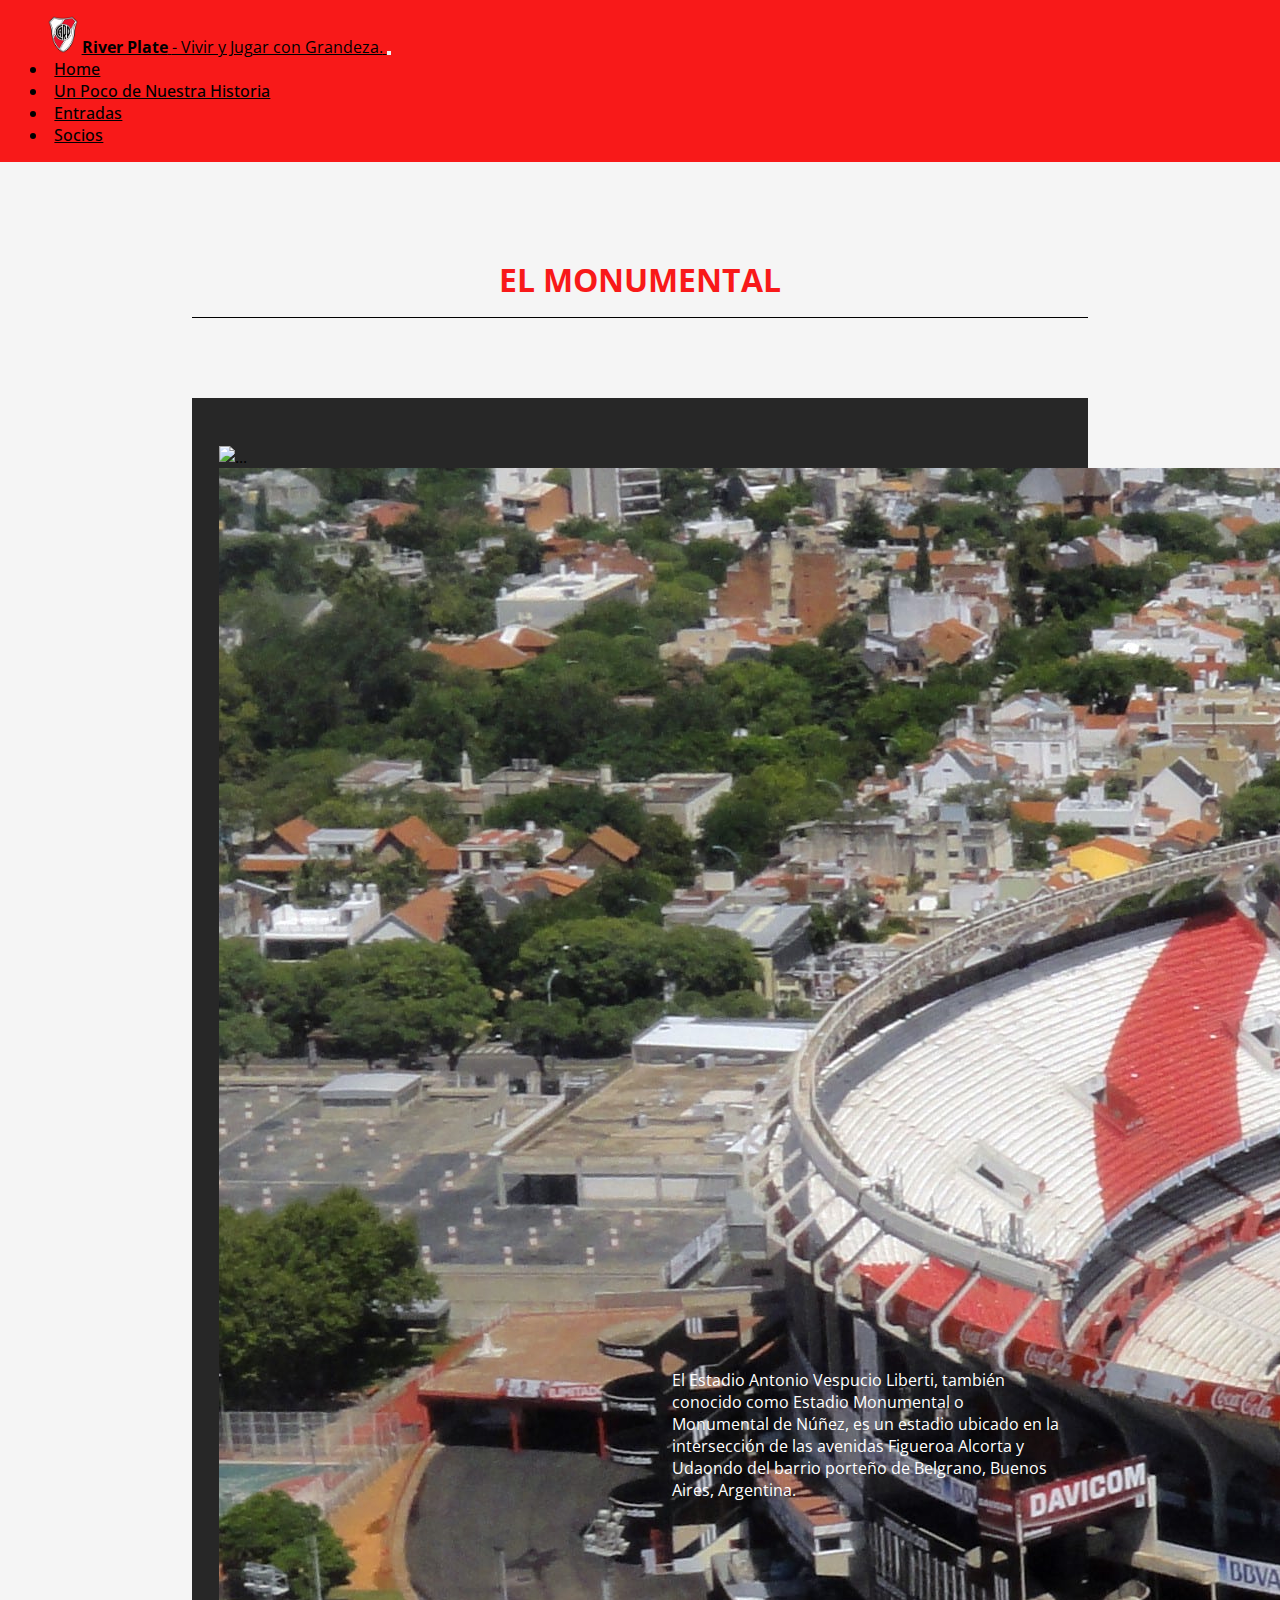
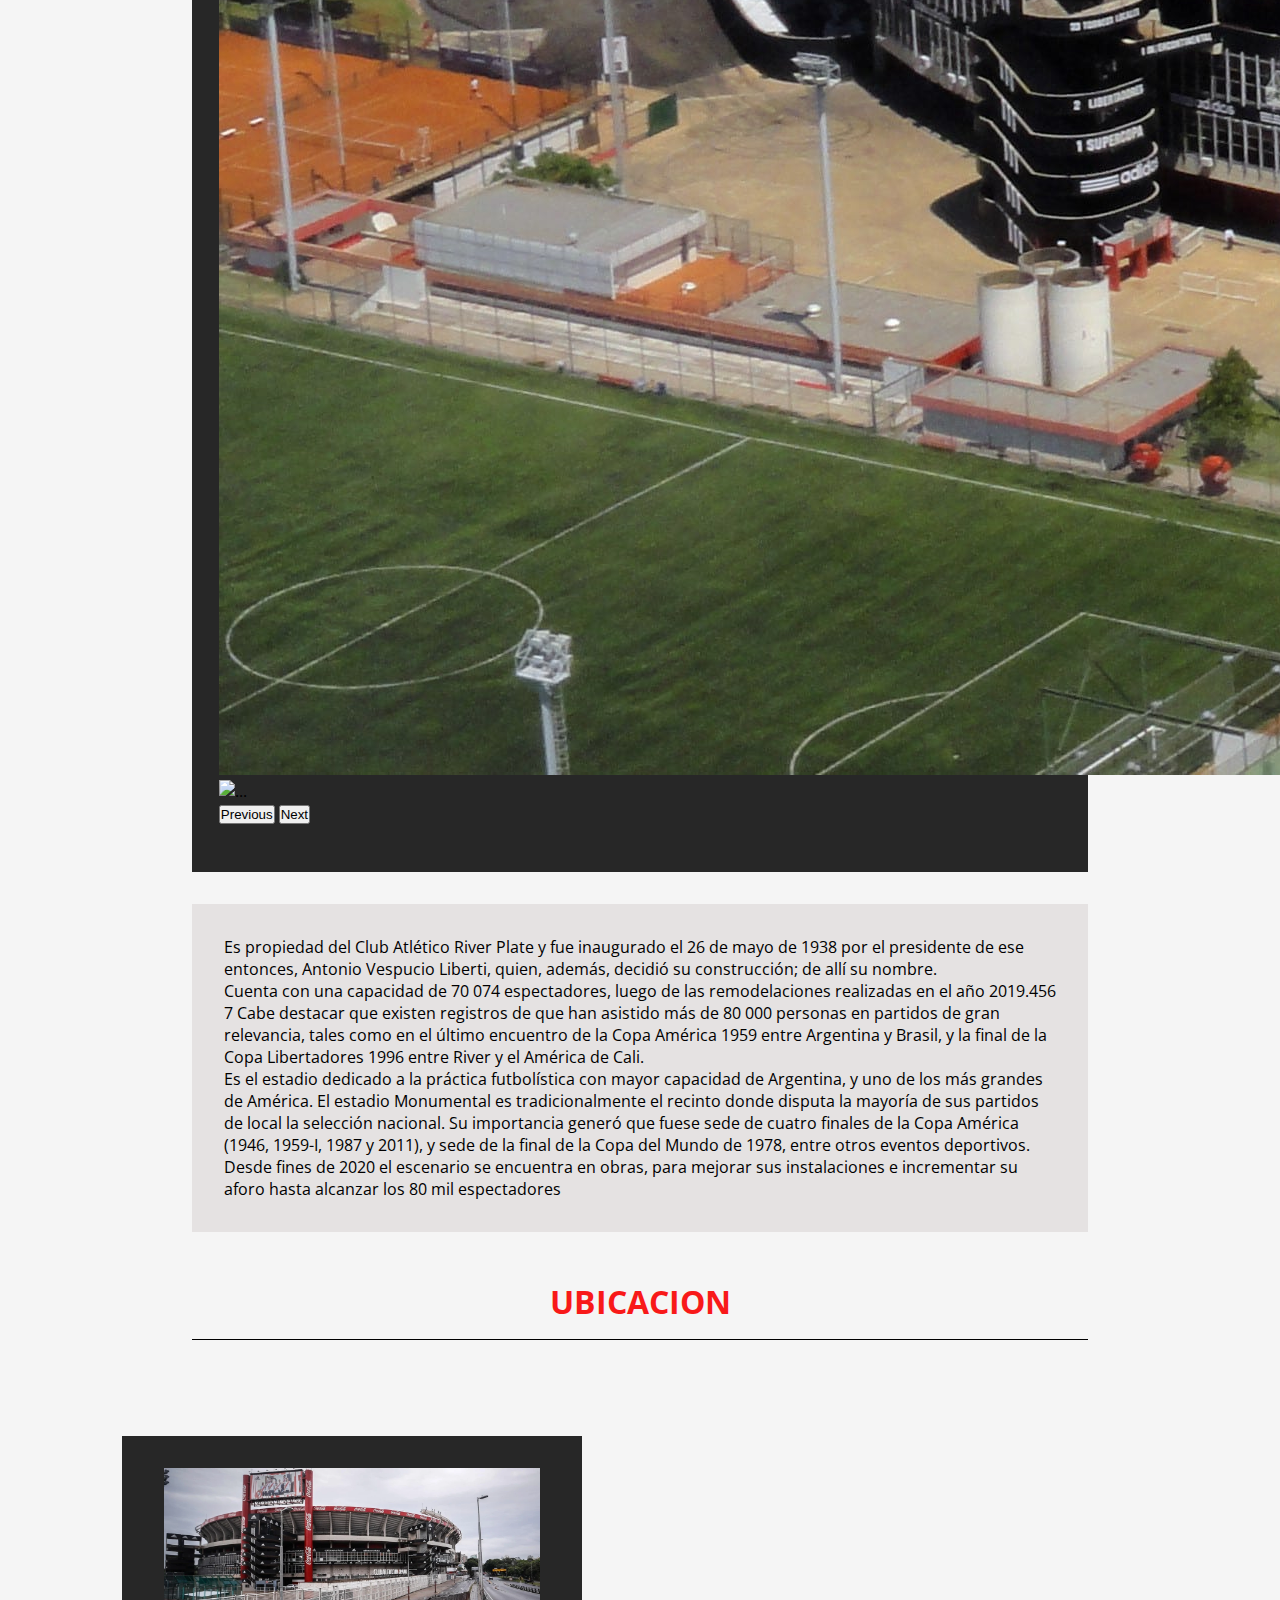
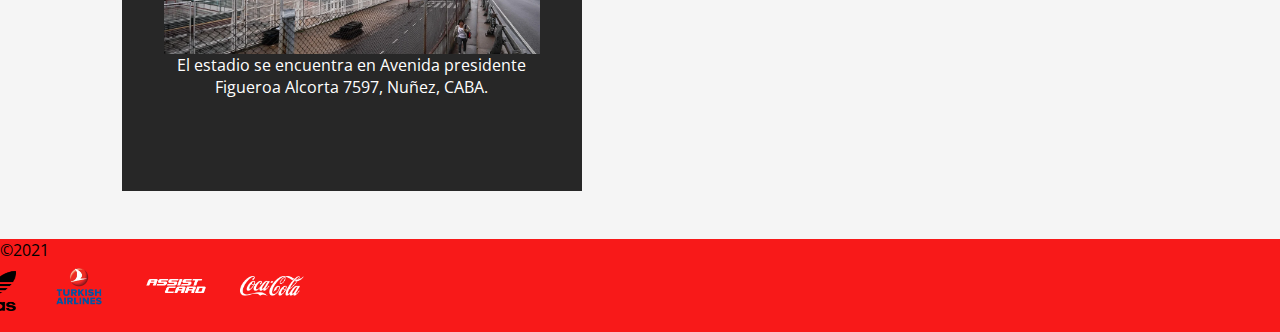
==== el-monumental.html @ 984d67f2 "Protecto" ====
<!DOCTYPE html>
<html lang="en">

<head>
  <meta charset="UTF-8">
  <meta http-equiv="X-UA-Compatible" content="IE=edge">
  <meta name="viewport" content="width=device-width, initial-scale=1.0">
  <meta name="description" content="Estadio Monumental , informacion , fotos y como llegar">
  <meta name="keywords" content="El Monumental, Estadio River Plate, Estadio Antonio Vespucio Liberti, Estadio Monumental como llegar">
  <title>El Monumental | River Plate </title>
  <link rel="stylesheet" href="./CSS/style.css">
  <link rel="preconnect" href="https://fonts.googleapis.com">
  <link rel="preconnect" href="https://fonts.gstatic.com" crossorigin>
  <link href="https://fonts.googleapis.com/css2?family=Open+Sans:wght@400;700&display=swap" rel="stylesheet">
  <!-- Font -->
  <link rel="stylesheet" href="https://cdnjs.cloudflare.com/ajax/libs/animate.css/4.1.1/animate.min.css" />
  <!-- Animacion -->
  <link href="https://cdn.jsdelivr.net/npm/bootstrap@5.1.0/dist/css/bootstrap.min.css" rel="stylesheet"
    integrity="sha384-KyZXEAg3QhqLMpG8r+8fhAXLRk2vvoC2f3B09zVXn8CA5QIVfZOJ3BCsw2P0p/We" crossorigin="anonymous">
  <!-- Bootstrap -->
  <script src="https://cdn.jsdelivr.net/npm/bootstrap@5.1.0/dist/js/bootstrap.bundle.min.js"
    integrity="sha384-U1DAWAznBHeqEIlVSCgzq+c9gqGAJn5c/t99JyeKa9xxaYpSvHU5awsuZVVFIhvj"
    crossorigin="anonymous"></script> <!-- Bootstrap -->
</head>

<body>
  <!-- Navbar -->
  <nav class="navbar navbar-expand-lg navbar-light">
    <div class="container-fluid d-flex justify-content-between">
      <img src="./Multimedia/Escudo river.png" class="navbar-brand navbar-logo" alt="Escudo de River">
      <a class="navbar-brand" href="#"><strong>River Plate</strong> <span class="navbarFrase">- Vivir y Jugar con
          Grandeza.</span> </a>
      <button class="navbar-toggler" type="button" data-bs-toggle="collapse" data-bs-target="#navbarNav"
        aria-controls="navbarNav" aria-expanded="false" aria-label="Toggle navigation">
        <span class="navbar-toggler-icon"></span>
      </button>
      <div class="collapse navbar-collapse" id="navbarNav">
        <ul class="navbar-nav">
          <li class="nav-item">
            <a class="nav-link" aria-current="page" href="./index.html">Home</a>
          </li>
          <li class="nav-item">
            <a class="nav-link" href="./un-poco-de-nuestra-historia.html">Un Poco de Nuestra Historia</a>
          </li>
          <li class="nav-item">
            <a class="nav-link" href="./entradas.html">Entradas</a>
          </li>
          <li class="nav-item ">
            <a class="nav-link" href="./socios.html">Socios</a>
          </li>
        </ul>
      </div>
    </div>
  </nav>


  <main class="monumental">
    <div class="subtituloPagina">
      <h1>El Monumental</h1>
    </div>
    <div class="monumental__texto">
      <div class="monumental__texto--imagen">
        <div id="carouselExampleControls" class="carousel slide" data-bs-ride="carousel">
          <div class="carousel-inner">
            <div class="carousel-item active">
              <img src="./Multimedia/Monumental.jpg" class="d-block w-100" alt="...">
            </div>
            <div class="carousel-item">
              <img src="./Multimedia/Monumental2.jpg" class="d-block w-100" alt="...">
            </div>
            <div class="carousel-item">
              <img src="./Multimedia/monumental3.jpg" class="d-block w-100" alt="...">
            </div>
          </div>
          <button class="carousel-control-prev" type="button" data-bs-target="#carouselExampleControls" data-bs-slide="prev">
            <span class="carousel-control-prev-icon" aria-hidden="true"></span>
            <span class="visually-hidden">Previous</span>
          </button>
          <button class="carousel-control-next" type="button" data-bs-target="#carouselExampleControls" data-bs-slide="next">
            <span class="carousel-control-next-icon" aria-hidden="true"></span>
            <span class="visually-hidden">Next</span>
          </button>
        </div>
      </div>
      <div class="monumental__texto--info">
        <p> El Estadio Antonio Vespucio Liberti, también conocido como Estadio Monumental o Monumental de Núñez, es un
          estadio ubicado en la intersección de las avenidas Figueroa Alcorta y Udaondo del barrio porteño de Belgrano,
          Buenos Aires, Argentina.
        </p>
      </div>
    </div>
    <div class="monumental__texto--info2">
      <p>Es propiedad del Club Atlético River Plate y fue inaugurado el 26 de mayo de 1938 por
        el presidente de ese entonces, Antonio Vespucio Liberti, quien, además, decidió su construcción; de allí su
        nombre.
      </p>
      <p>
        Cuenta con una capacidad de 70 074 espectadores, luego de las remodelaciones realizadas en el año
        2019.4​5​6​7​ Cabe destacar que existen registros de que han asistido más de 80 000 personas en partidos de
        gran relevancia, tales como en el último encuentro de la Copa América 1959 entre Argentina y Brasil, y la
        final de la Copa Libertadores 1996 entre River y el América de Cali. </p>
      <p>
        Es el estadio dedicado a la práctica futbolística con mayor capacidad de Argentina, y uno de los más grandes
        de América. El estadio Monumental es tradicionalmente el recinto donde disputa la mayoría de sus partidos de
        local la selección nacional. Su importancia generó que fuese sede de cuatro finales de la Copa América (1946,
        1959-I, 1987 y 2011), y sede de la final de la Copa del Mundo de 1978, entre otros eventos deportivos.

        Desde fines de 2020 el escenario se encuentra en obras, para mejorar sus instalaciones e incrementar su aforo
        hasta alcanzar los 80 mil espectadores
      </p>
    </div>
    <div class="ubicacion">
      <div class="subtituloPagina">
        <h2>Ubicacion</h2>
      </div>
      <div class="ubicacion__info">
        <div class="ubicacion__info--img">
          <img  class="imgMonumental" src="./Multimedia/Monumental 4.webp" alt="Estadio Monumental visto desde fuera">
          <p>
            El estadio se encuentra en Avenida presidente Figueroa Alcorta 7597, Nuñez, CABA.
          </p>
        </div>
        <div class="ubicacion__info--map">
          <iframe class="ubicacionIframe"
            src="https://www.google.com/maps/embed?pb=!1m18!1m12!1m3!1d3286.325773174226!2d-58.451963584771875!3d-34.54530618047464!2m3!1f0!2f0!3f0!3m2!1i1024!2i768!4f13.1!3m3!1m2!1s0x95bcb43ae6018ddf%3A0x3d7f60a75bfa308a!2sEstadio%20Monumental%20Antonio%20Vespucio%20Liberti!5e0!3m2!1ses!2sar!4v1627841740024!5m2!1ses!2sar"
            style="border:0;" allowfullscreen="" loading="lazy"></iframe>
        </div>
      </div>
    </div>
  </main>

  
  <footer>
    <div>
      &copy;2021
    </div>

    <div class="footer__logo">
      <div class="footer__logo--img">
        <a href="https://www.adidas.com.ar/?cm_mmc=AdiPR_Linkbuilding-_-generic-_--_-dv%3AeCom-_-cn%3ALinkbuilding-_-pc%3Ageneric&cm_mmc1=AR&cm_mmc2=adidas-LATAM-eCom-PR-Linkbuilding-generic-Online-AR-Linkbuilding-Other-2002" target="_blank">
          <img src="./Multimedia/logoAdidas.png" height="50px" alt="Logo Adidas">
        </a>
      </div>
      <div class="footer__logo--img">
        <a href="https://www.turkishairlines.com/" target="_blank">
          <img src="./Multimedia/logoTurkish.png" alt="Logo Turkish">
        </a>
      </div>
      <div class="footer__logo--img" >
        <a href="https://www.assistcard.com/ar" target="_blank">
          <img src="./Multimedia/logoAssist.png" alt="Logo Assist Card">
        </a>
      </div>
      <div class="footer__logo--img">
        <a href="https://www.cocacolalatinamerica.com/ar/es/home" target="_blank">
          <img  src="./Multimedia/logoCoca.png" alt="Logo Coca Cola">
        </a>
      </div>
    </div>
  </footer>

</body>

</html>

<!-- 
<script src="https://cdn.jsdelivr.net/npm/@popperjs/core@2.9.3/dist/umd/popper.min.js"
    integrity="sha384-eMNCOe7tC1doHpGoWe/6oMVemdAVTMs2xqW4mwXrXsW0L84Iytr2wi5v2QjrP/xp" crossorigin="anonymous">
  </script>
  <script src="https://cdn.jsdelivr.net/npm/bootstrap@5.1.0/dist/js/bootstrap.min.js"
    integrity="sha384-cn7l7gDp0eyniUwwAZgrzD06kc/tftFf19TOAs2zVinnD/C7E91j9yyk5//jjpt/" crossorigin="anonymous">
  </script> -->
---- CSS/style.css ----
* {
    margin: 0;
    padding: 0;
    -webkit-box-sizing: border-box;
            box-sizing: border-box;
    
  }
  
  html, h1, h2, p {
    font-size: 100%;
    font-family: 'Open Sans', sans-serif;
  }
  
  header {
    -ms-flex-pack: distribute;
        justify-content: space-around;
    position: -webkit-sticky;
    position: sticky;
    top: 0;
    z-index: 100;
  }
  
  body {
    background-color: whitesmoke;
  }
  
  .color {
    background-image: -webkit-gradient(linear, left bottom, left top, from(white), color-stop(rgba(178, 34, 34, 0.534)), color-stop(white), to(rgba(178, 34, 34, 0.534)));
    background-image: linear-gradient(to top, white, rgba(178, 34, 34, 0.534), white, rgba(178, 34, 34, 0.534));
  }
  
  .subtitulo {
    color: black;
    font-size: 2rem;
    font-weight: 700px;
    font-family: 'Open Sans', sans-serif;
    margin-bottom: 1rem;
  }
  
  .subtituloPagina {
    width: 100%;
    display: -webkit-box;
    display: -ms-flexbox;
    display: flex;
    -webkit-box-pack: center;
        -ms-flex-pack: center;
            justify-content: center;
    padding-bottom: 3rem;
  }
  
  .encabezadoPagina {
    color: black;
    font-style: italic;
    font-size: 35px;
    font-family: 'Open Sans', sans-serif;
    font-weight: 900;
    line-height: 1,5;
  }
  
  .subtituloPagina h1 {
    color: #f81919;
    font-size: 2rem;
    text-transform: uppercase;
    border-bottom: 1px solid black;
    width: 70%;
    text-align: center;
    padding-bottom: 1rem;
    padding-top: 1rem;
    margin-top: 2rem;
  }
  
  .subtituloPagina h2 {
    color: #f81919;
    font-size: 2rem;
    text-transform: uppercase;
    border-bottom: 1px solid black;
    width: 70%;
    text-align: center;
    padding-bottom: 1rem;
    padding-top: 1rem;
    margin-top: 2rem;
  }
  
  /*# sourceMappingURL=style.css.map */
 
  
/* NAVBAR */

.navbar {
    background-color: rgb(248, 25, 25);
    padding: 1rem 3rem;

}

.navbar .navbar-logo {
    width: 2.5%;
}

.navbar a {
    color: black;
}

.navbar .navbar-collapse {
    justify-content: flex-end;
}

.navbar .navbar-collapse .nav-link {
    margin: 0 .4rem;
    font-weight: 500;
    color: black;
}

.navbar .navbar-collapse .nav-link:hover {
    background-color: white;
    font-weight: 600;
}


@media screen and (max-width: 992px){
    .navbar-logo,.navbarFrase {
        display: none;
    }

 
}


/* HOME */


.containerIndex{
    width: 100%;
    display: flex;
    flex-direction: column;
    align-items: center;
}

.containerNoticias{
    width: 60vw;
    margin-bottom: 3rem;
    background-color: rgba(196, 188, 188, 0.329);
}

.card{
    z-index: 10;
    margin: 1rem 1rem 1rem 1rem;
    width: 22rem;
}

.containerPublicidad{
    width: 80vw;
    margin-bottom: 3rem;
}

.redesSociales{
    display: flex;
    justify-content:flex-end;
    width: 100%;
    background-color: rgba(196, 188, 188, 0.329);
 }

.redesSociales img {
    width: 3rem;
    margin: 0rem 1rem 0rem 1rem;
    padding: 1rem 0 1rem;   
}

@media screen and (max-width: 992px){

    .containerIndex{
        width: 90%;
    }

    .containerNoticias{
        width: 90%;
    }
 
    .card{
        width: 16rem;
    }
}


/* UN POCO DE NUESTRA HISTORIA  */


.historia{
    width: 100%;
    display: flex;
    flex-direction: column;
    justify-content: center;
    align-items: center;
}

.historia__texto{
    border: 5px solid black;
    width: 70%;
    background-image: linear-gradient(to bottom , white ,rgba(178, 34, 34, 0.534), white);
    padding: 2rem;
    max-height: 60rem;
    overflow: hidden;
    overflow: scroll;
    margin-bottom: 3rem;  
}

.historia__texto--padding{
    padding-bottom: 2rem;
}

.containerGaleria{
    width: 50%;
    margin-bottom: 3rem;
}

.carouselHistoria img{
    max-height: 32rem ;
    overflow: hidden ;
}


@media screen and (max-width: 992px) {

  
    .historia__texto{
        width: 80%;
    }

    .containerGaleria{
        width: 90%;
    }

   .carouselHistoria img{
    max-height: 10rem ;
}

    .containerHistoria,.containerHistoria1,.textHistoria{
        display: flex;
        flex-direction: column;
    }
    .containerImgHistoria img, .containerImgHistoria p{
       max-width: 5rem;
       max-height: 5rem;
    }
}


/* EL MONUMENTAL  */


.monumental {
    margin: 3em 0 0 0;
    display: flex;
    flex-direction: column;
    align-items: center;
    justify-content: center;
}

.monumental__texto {
    width: 70vw;
    justify-self: center;
    display: flex;
    justify-content: space-around;
    align-items: center;
    margin: 2rem 0;
    padding: 3rem 1rem;
    background-color: rgba(0, 0, 0, 0.842);
}

.monumental__texto--imagen{
    width: 50%;
}

.monumental__texto--info{
    width: 45%;
    color: white;
}

.monumental__texto--info2{
    width: 70vw;
    padding: 2rem;
    background-color: rgba(196, 188, 188, 0.329);
}

.ubicacion {
    width: 100vw;
    display: flex;
    flex-direction: column;
    align-items: center;
}

.ubicacion__info{
    width: 90%;
    display: flex;
    justify-content: space-around;
    margin: 3rem 0;
}

.imgMonumental{
    width: 95%;
    height: auto;
}

.ubicacion__info--img{
    width: 40%;
    background-color: rgba(0, 0, 0, 0.842);
    color: white;
    display: flex;
    flex-direction: column;
    align-items: center;
    text-align: center;
    padding: 2rem 2rem 1rem 2rem;
}

.monumental .ubicacionInfo p {
    margin-top: 1rem;
}

.ubicacion__info--map{
    width: 40%;
}

.ubicacionIframe {
    width: 100%;
    height: 100%;
    min-height: 350px;
}

@media screen and (max-width: 992px) {

    .monumental__texto--info, .monumental__texto , .ubicacion__info{
        flex-direction: column;
    }

    .monumental__texto{
        width: 90%;
    }
    
   .monumental__texto--imagen{
       width: 20rem;
   }
   
   .monumental__texto--imagen img{
       max-height: 10rem;
   }
   

    .ubicacion__info--img {
        width: 95%;
    }

    .ubicacion__info--img img{
        width: 20rem;
        margin-bottom: 1rem;
    }

    .monumental__texto--info{
        width: 90%;
        margin-top: 1rem;
    }
    .monumental__texto--info2{
        width: 90%;
        margin-top: 2rem;
    }

    .ubicacion{
        flex-direction: column;
        align-items: center;
    }

    .ubicacion__info--map,
    .ubicacion__info{
        width: 95%;
    }

    .ubicacionIframe{
        margin-top: 2rem;
    }

   
}


/* ENTRADAS */

 .entradas{
    width: 100%;
    display: flex;
    flex-direction: column;
    justify-content: space-around;
    align-items: center;
 }

.entradas__info h2{
    color: white;
    font-size: 3rem;
    border-bottom: 1px solid white;
    margin-bottom: 2rem;
}

.entradas__info p{
    color: white;
}

.entradas__info{
    width: 65%;
    display: flex;
    flex-direction: column;
    align-items: center;
    background-color:rgba(0, 0, 0, 0.842);
    color: white;
    padding: 1rem
}

.lista{
    border: 1px solid rgba(248, 6, 6, 0.515);
    list-style-type: circle;
}

.entradas__valor{
    width: 80%;
    display: flex;
    flex-direction: column;
    justify-content: space-around;
    align-items: center;
}

.entradas__info--tabla , .entradas__valor--tabla{
    margin-bottom: 3rem;
}

@media screen and (max-width: 992px){
    .entradas__info{
        width: 90%;
    }

    .entradas__valor{
        max-width: 80%;
        display: flex;
        justify-content: center;
    }

    .tabla{
        width: 80%;
      
    }
}

/* SOCIOS */

.socios{
    width: 100%;
    display: flex;
    flex-direction: column;
    align-items: center;
    justify-content: center;
}

.socios__info{
    width: 70%;

}

.socios__info--text{
    background-color: rgba(0, 0, 0, 0.842);
    color: white;
    padding: 1rem;
}

.socios__preguntasFrecuentes{
    margin: 4rem 0 4rem;
    display: flex;
    flex-direction: column;
    align-items: center;
} 

.socios__preguntasFrecuentes--accordion{
    width: 60%;
}

.socios__preguntasFrecuentes--accordion button:focus{
    border-color: violet !important;
}

.socios__img img{
    margin-top: 3rem;
    width: 100%;
    object-fit:fill ;
}

.socios__form{
    width: 70%;
    display: flex;
    flex-direction: column;
    align-items: center ;
    margin-bottom: 3rem;
}

#formSocios{
    background-color: rgba(196, 188, 188, 0.329);
    width: 65%;
    padding: 1rem;
}

@media screen and (max-width: 992px){
    .socios__form{
        width: 100%;
    }

    .soccios__preguntasFrecuentes--accordion{
        width: 90%;
    }
    
}


/* Footer*/


footer{
     background-color: rgb(248, 25, 25);  
    width: 100%
}

.footer__logo{
    display: flex;
    justify-content: end;
    width: 25%;
    align-items: center;
}

.footer__logo--img img{
    width: 4rem;
    margin: 0rem 1rem 1rem 1rem;
}

@media screen and (max-width: 992px){
    footer{
        width: 100%;
    }

    .footer__logo--img a img{
        width: 3rem;
    }
}
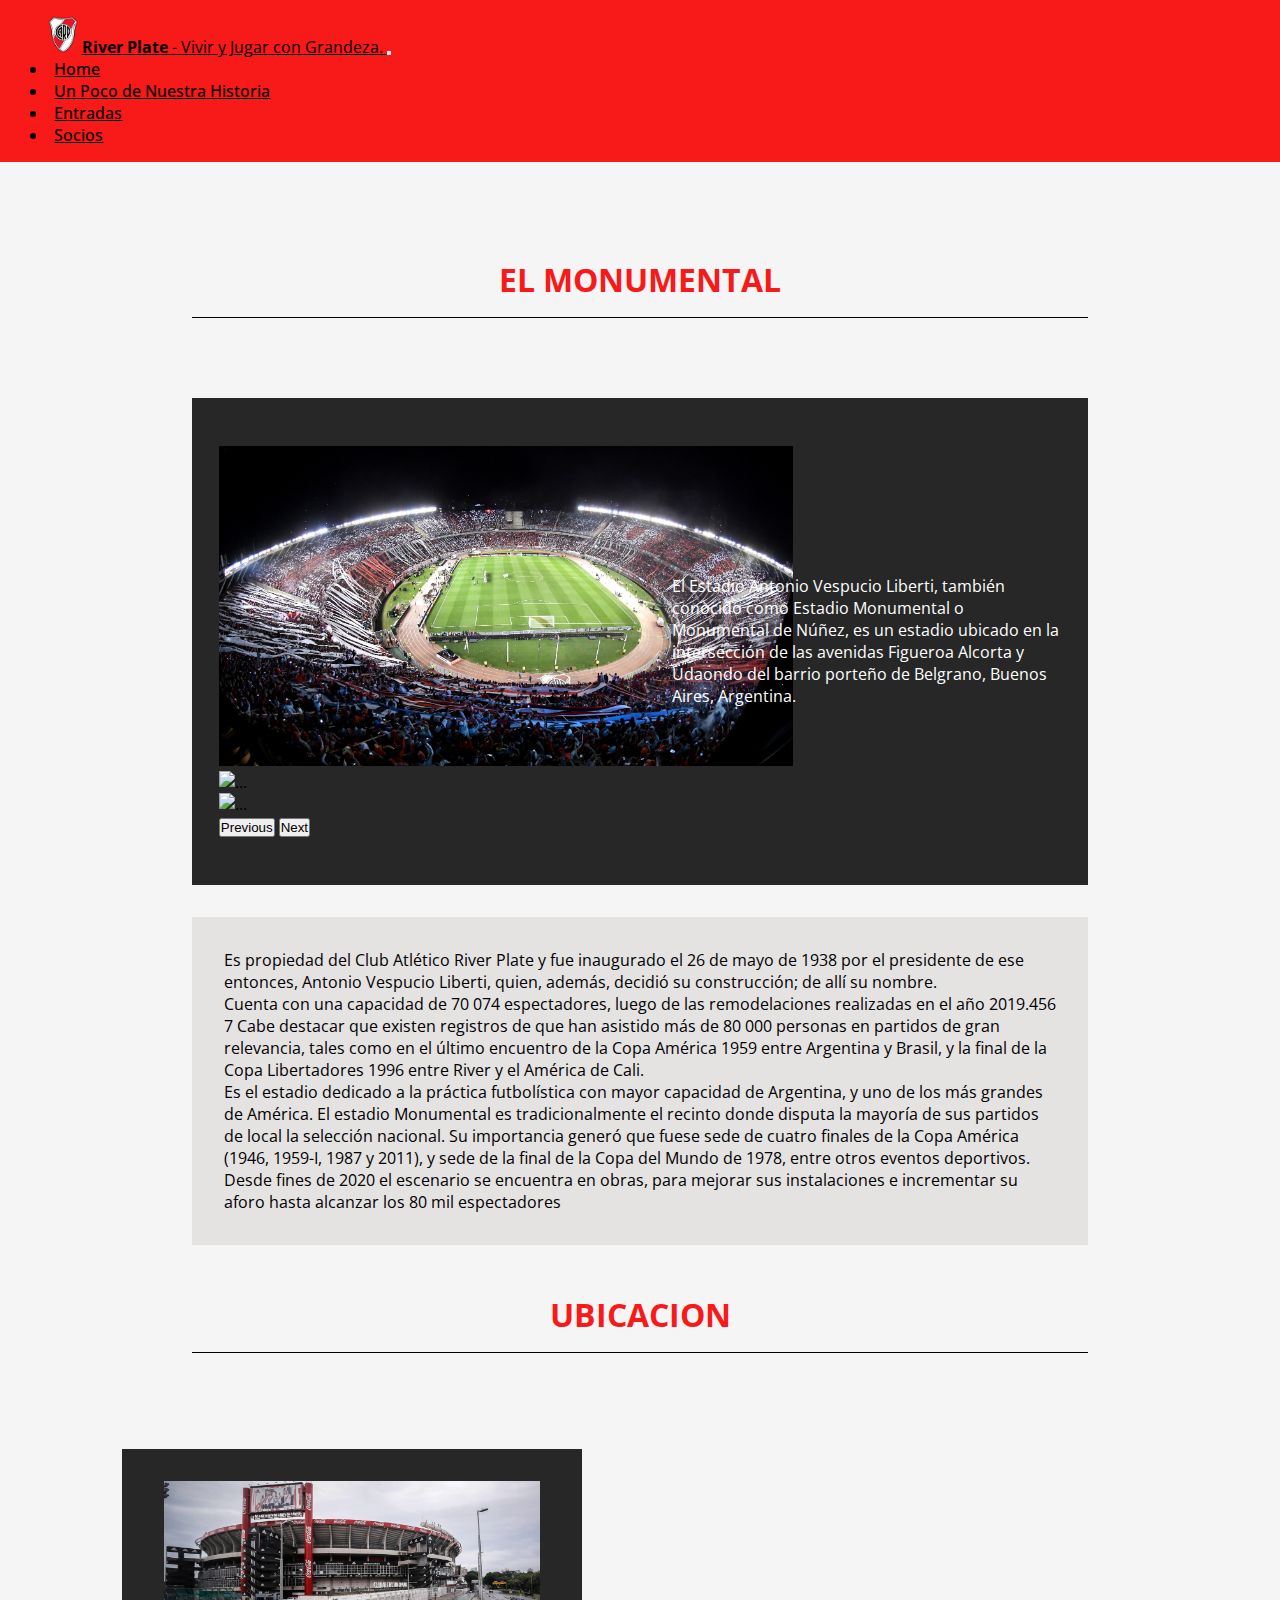
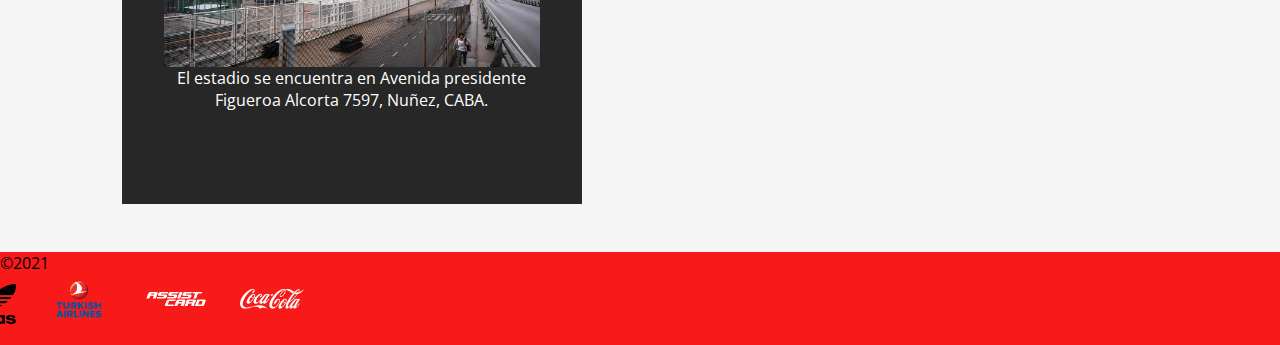
==== commit 1030c3f2: "Cambie las fotos" ====
--- a/el-monumental.html
+++ b/el-monumental.html
@@ -63,10 +63,10 @@
         <div id="carouselExampleControls" class="carousel slide" data-bs-ride="carousel">
           <div class="carousel-inner">
             <div class="carousel-item active">
-              <img src="./Multimedia/Monumental.jpg" class="d-block w-100" alt="...">
+              <img src="./Multimedia/monumental.jpg" class="d-block w-100" alt="...">
             </div>
             <div class="carousel-item">
-              <img src="./Multimedia/Monumental2.jpg" class="d-block w-100" alt="...">
+              <img src="./Multimedia/monumental2.jpg" class="d-block w-100" alt="...">
             </div>
             <div class="carousel-item">
               <img src="./Multimedia/monumental3.jpg" class="d-block w-100" alt="...">
--- a/CSS/style.css
+++ b/CSS/style.css
@@ -270,6 +270,10 @@
     width: 50%;
 }
 
+.monumental__texto--imagen img {
+    max-height: 20rem;
+}
+
 .monumental__texto--info{
     width: 45%;
     color: white;
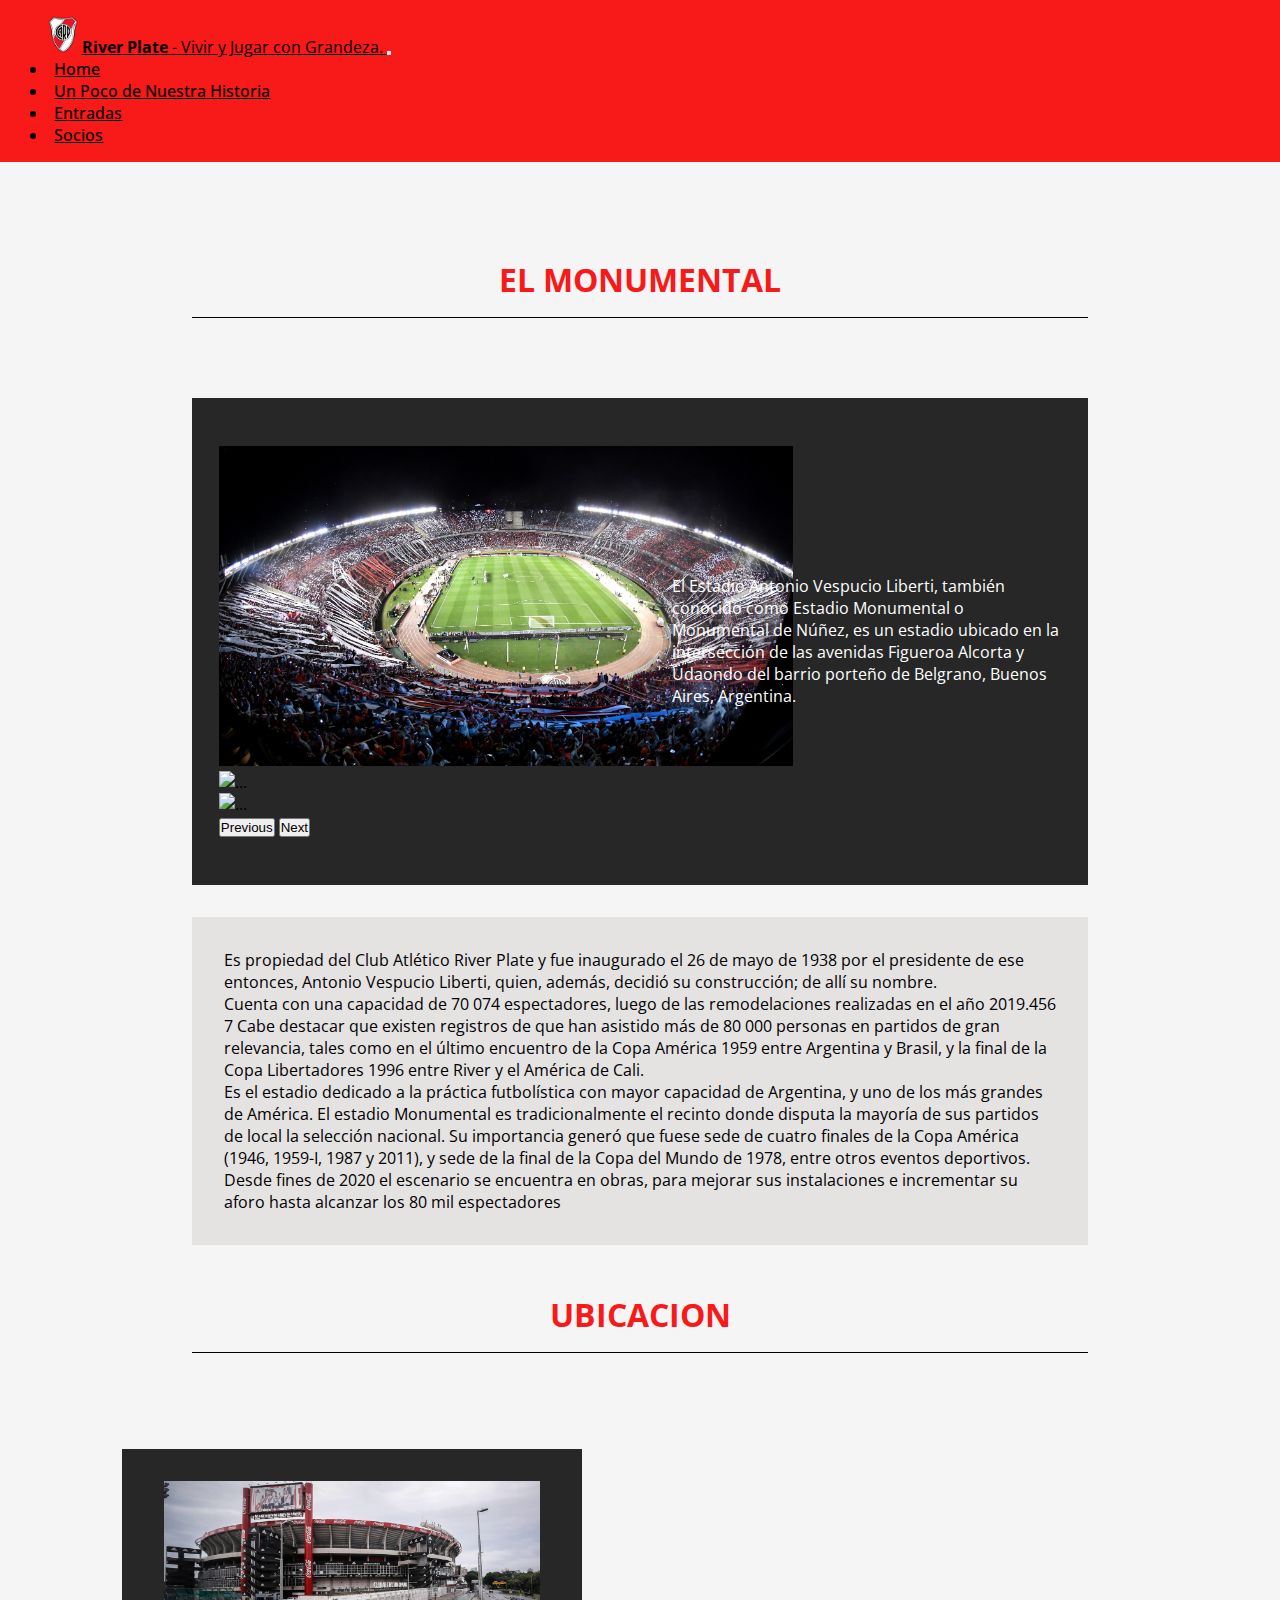
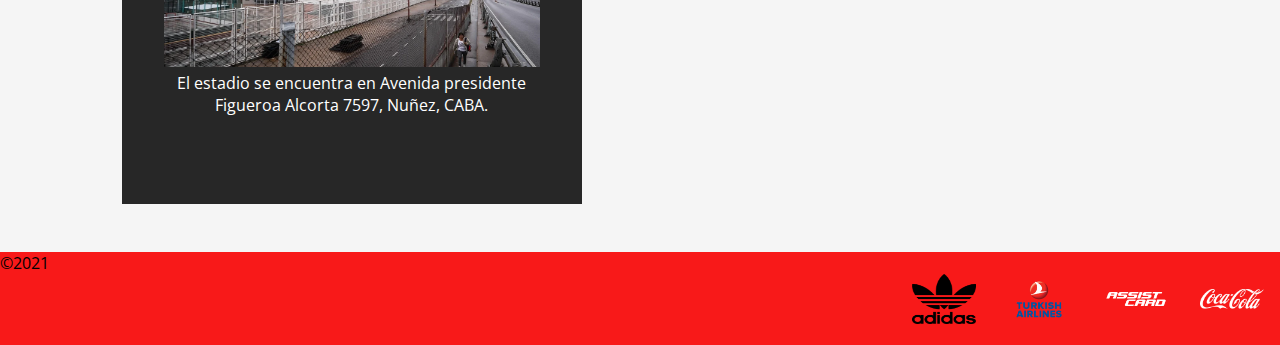
==== commit 3338b0f8: "Areglo de responsive" ====
--- a/el-monumental.html
+++ b/el-monumental.html
@@ -115,10 +115,14 @@
       </div>
       <div class="ubicacion__info">
         <div class="ubicacion__info--img">
-          <img  class="imgMonumental" src="./Multimedia/Monumental 4.webp" alt="Estadio Monumental visto desde fuera">
-          <p>
-            El estadio se encuentra en Avenida presidente Figueroa Alcorta 7597, Nuñez, CABA.
-          </p>
+          <div>
+            <img  class="imgMonumental" src="./Multimedia/Monumental 4.webp" alt="Estadio Monumental visto desde fuera">
+        </div>
+          <div>
+            <p>
+              El estadio se encuentra en Avenida presidente Figueroa Alcorta 7597, Nuñez, CABA.
+            </p>
+        </div>
         </div>
         <div class="ubicacion__info--map">
           <iframe class="ubicacionIframe"
--- a/CSS/style.css
+++ b/CSS/style.css
@@ -154,7 +154,7 @@
 
 .redesSociales{
     display: flex;
-    justify-content:flex-end;
+    justify-content:center;
     width: 100%;
     background-color: rgba(196, 188, 188, 0.329);
  }
@@ -177,6 +177,17 @@
  
     .card{
         width: 16rem;
+    }
+
+    .redesSociales{
+        display: flex;
+        flex-direction: row;
+        justify-content: space-between;
+       height: 50%;
+    }
+
+    .redesSociales a img {
+       width: 35%;
     }
 }
 
@@ -296,7 +307,7 @@
     width: 90%;
     display: flex;
     justify-content: space-around;
-    margin: 3rem 0;
+    margin: 3rem 0 3rem;
 }
 
 .imgMonumental{
@@ -330,6 +341,10 @@
 }
 
 @media screen and (max-width: 992px) {
+
+    .monumental , .ubicacion{
+        width: 100%;
+    }
 
     .monumental__texto--info, .monumental__texto , .ubicacion__info{
         flex-direction: column;
@@ -347,13 +362,16 @@
        max-height: 10rem;
    }
    
+   .ubicacion__info{
+       margin:0 0 3rem 3.8rem;
+       width: 100%;
+   }
 
     .ubicacion__info--img {
-        width: 95%;
+        width: 90%;
     }
 
     .ubicacion__info--img img{
-        width: 20rem;
         margin-bottom: 1rem;
     }
 
@@ -366,14 +384,8 @@
         margin-top: 2rem;
     }
 
-    .ubicacion{
-        flex-direction: column;
-        align-items: center;
-    }
-
-    .ubicacion__info--map,
-    .ubicacion__info{
-        width: 95%;
+    .ubicacion__info--map{
+        width: 90%;
     }
 
     .ubicacionIframe{
@@ -437,16 +449,15 @@
         width: 90%;
     }
 
+    .entradas__info h2{
+        font-size: 2rem;
+    }
+
     .entradas__valor{
         max-width: 80%;
         display: flex;
         justify-content: center;
     }
-
-    .tabla{
-        width: 80%;
-      
-    }
 }
 
 /* SOCIOS */
@@ -521,28 +532,35 @@
 
 
 footer{
-     background-color: rgb(248, 25, 25);  
-    width: 100%
+    background-color: rgb(248, 25, 25);  
+    width: 100%;
 }
 
 .footer__logo{
-    display: flex;
-    justify-content: end;
-    width: 25%;
-    align-items: center;
-}
-
-.footer__logo--img img{
+     display: flex;
+     justify-content: end;
+    width: 100%;
+    align-items: center;
+    }
+
+    .footer__logo--img img{
     width: 4rem;
     margin: 0rem 1rem 1rem 1rem;
-}
+    }
 
 @media screen and (max-width: 992px){
     footer{
         width: 100%;
     }
-
-    .footer__logo--img a img{
+    
+
+    .footer__logo{
+        width: 80%;
+        display: flex;
+        justify-content: space-between;
+    }
+
+    .footer__logo--img a img {
         width: 3rem;
     }
 }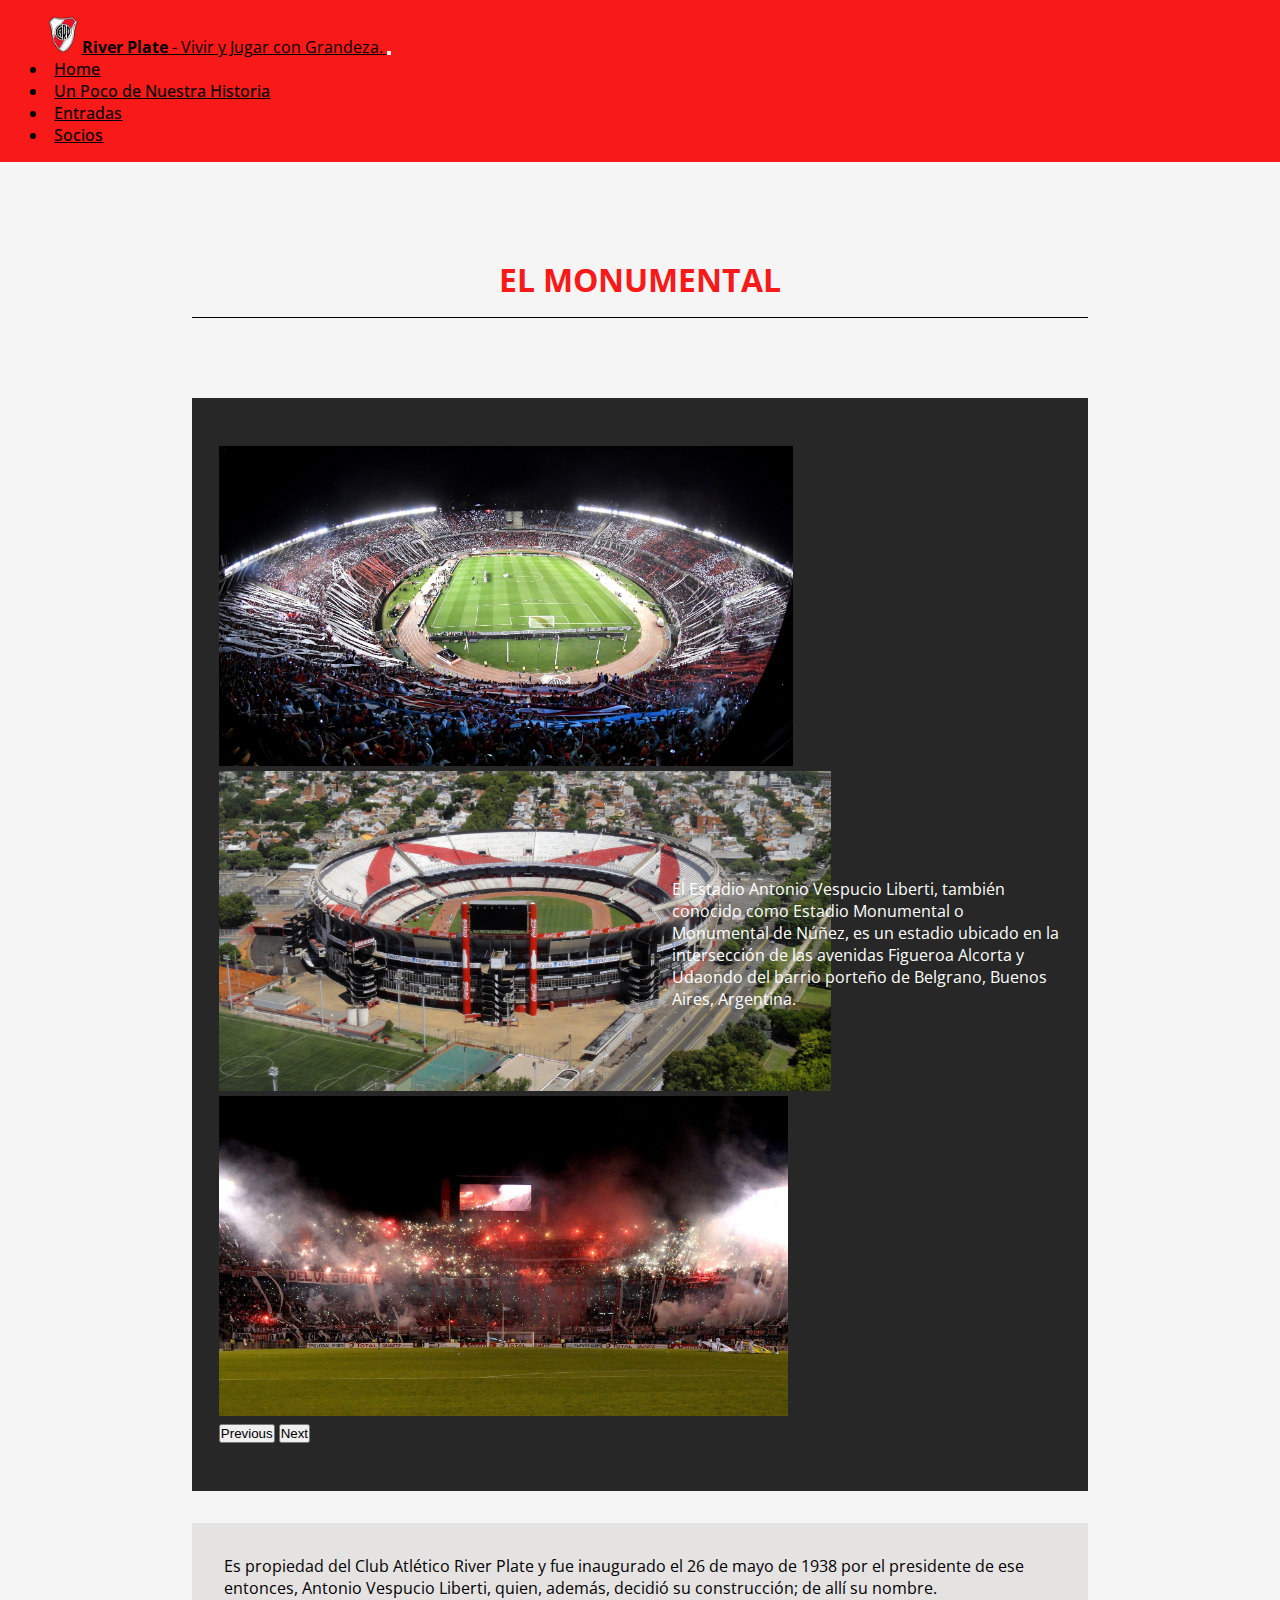
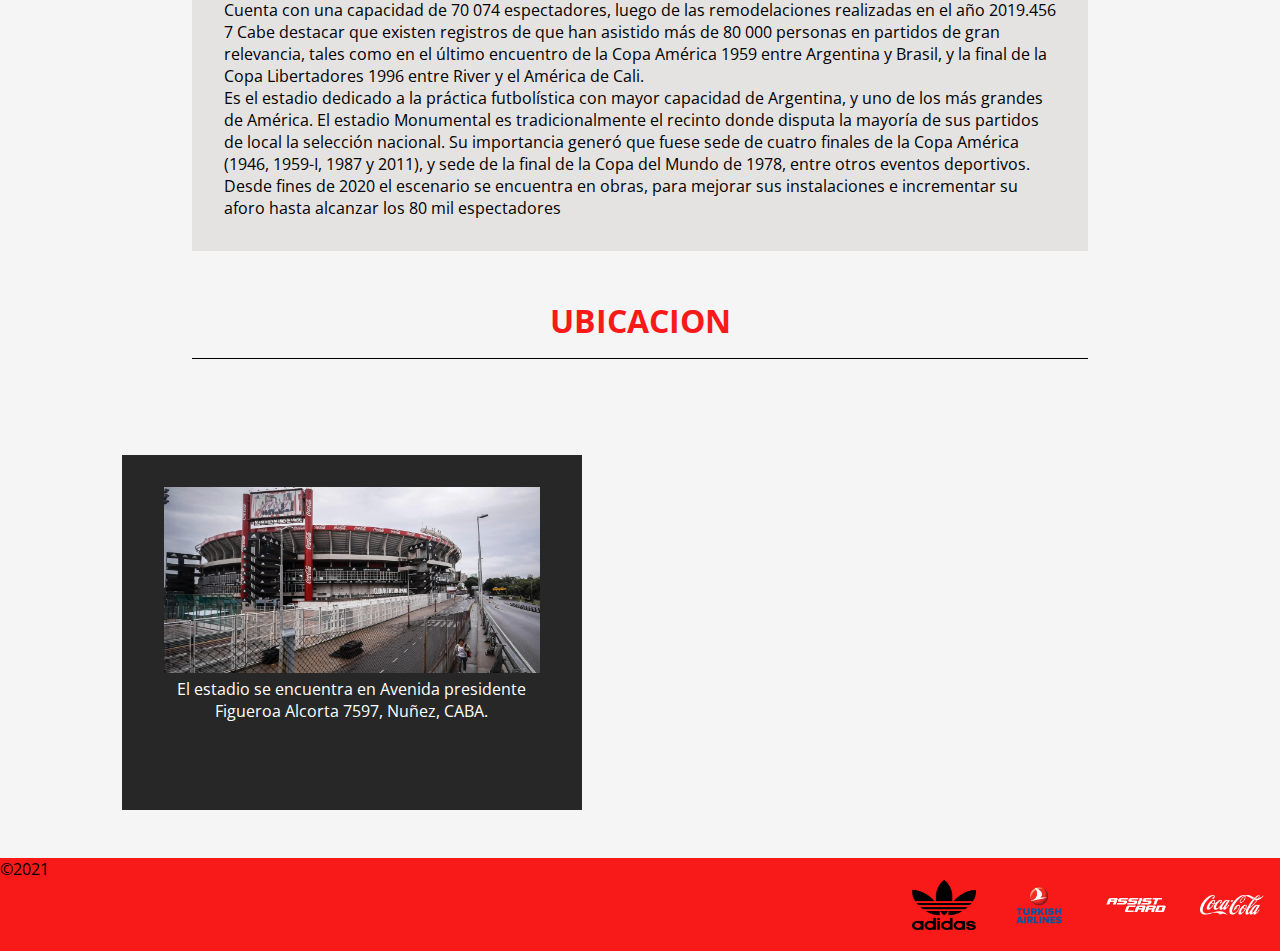
==== commit 8a9240ec: "Arregle nombre de fotos" ====
--- a/el-monumental.html
+++ b/el-monumental.html
@@ -66,10 +66,10 @@
               <img src="./Multimedia/monumental.jpg" class="d-block w-100" alt="...">
             </div>
             <div class="carousel-item">
-              <img src="./Multimedia/monumental2.jpg" class="d-block w-100" alt="...">
+              <img src="./Multimedia/Monumental2.jpg" class="d-block w-100" alt="...">
             </div>
             <div class="carousel-item">
-              <img src="./Multimedia/monumental3.jpg" class="d-block w-100" alt="...">
+              <img src="./Multimedia/Monumental3.jpg" class="d-block w-100" alt="...">
             </div>
           </div>
           <button class="carousel-control-prev" type="button" data-bs-target="#carouselExampleControls" data-bs-slide="prev">
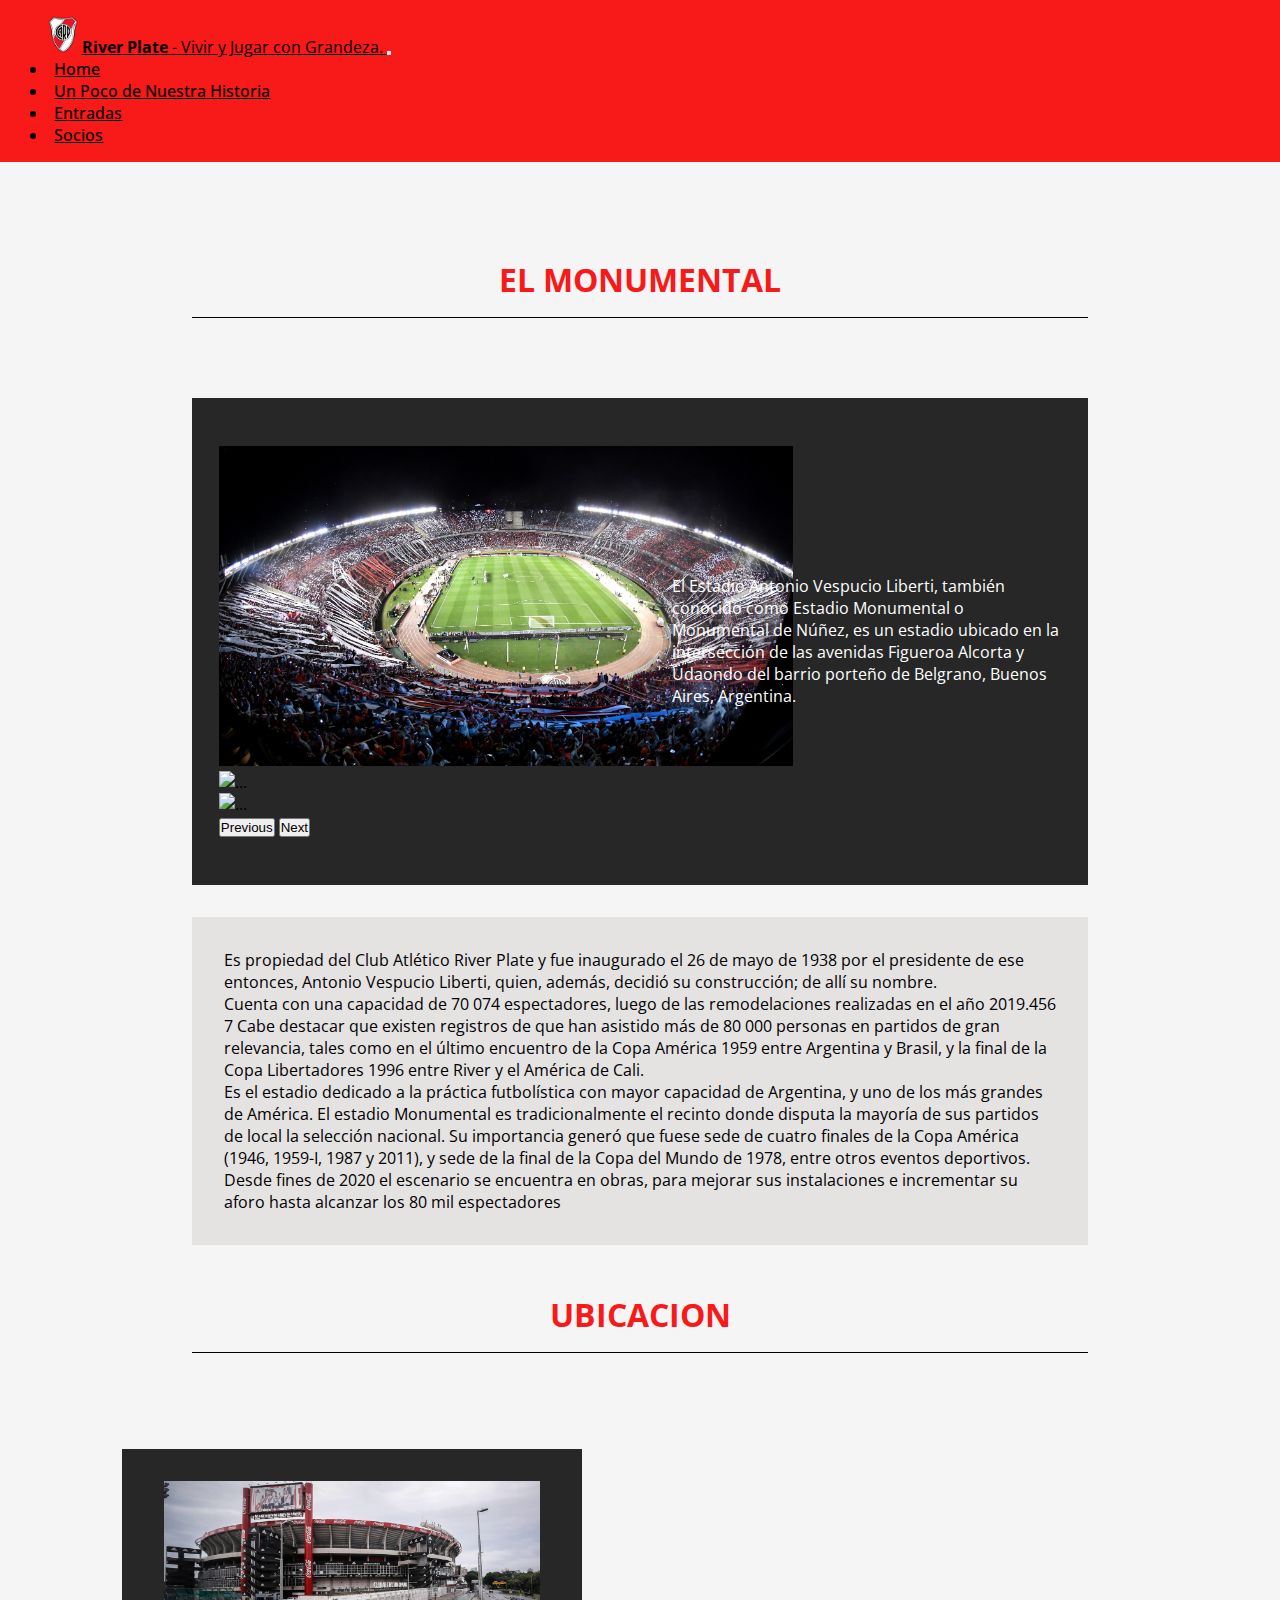
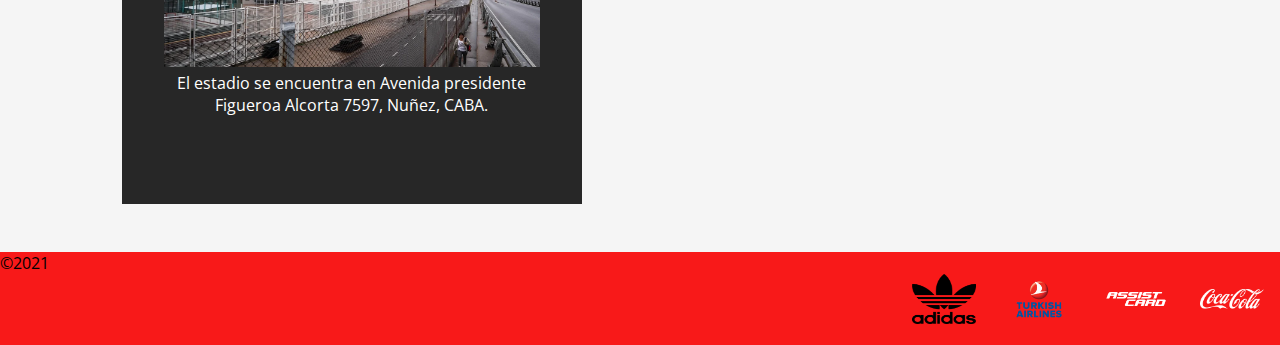
==== commit ac8f8e0c: "Detalles para entrega final" ====
--- a/el-monumental.html
+++ b/el-monumental.html
@@ -66,10 +66,10 @@
               <img src="./Multimedia/monumental.jpg" class="d-block w-100" alt="...">
             </div>
             <div class="carousel-item">
-              <img src="./Multimedia/Monumental2.jpg" class="d-block w-100" alt="...">
+              <img src="./Multimedia/monumental2.jpg" class="d-block w-100" alt="...">
             </div>
             <div class="carousel-item">
-              <img src="./Multimedia/Monumental3.jpg" class="d-block w-100" alt="...">
+              <img src="./Multimedia/monumental3.jpg" class="d-block w-100" alt="...">
             </div>
           </div>
           <button class="carousel-control-prev" type="button" data-bs-target="#carouselExampleControls" data-bs-slide="prev">
--- a/CSS/style.css
+++ b/CSS/style.css
@@ -137,19 +137,37 @@
 
 .containerNoticias{
     width: 60vw;
+    padding: 3rem;
     margin-bottom: 3rem;
     background-color: rgba(196, 188, 188, 0.329);
-}
-
-.card{
+    display: flex;
+    justify-content: space-between;
+}
+
+.containerNoticias .card {
+    margin: 2rem;
+    width: 20rem;
     z-index: 10;
-    margin: 1rem 1rem 1rem 1rem;
-    width: 22rem;
+}
+
+.containerNoticias .card img {
+    padding-top: 1rem;
+}
+
+.containerNoticias .card .card-text{
+    height: 8rem;
 }
 
 .containerPublicidad{
     width: 80vw;
     margin-bottom: 3rem;
+    display: flex;
+    flex-direction: column;
+    justify-content: center;
+}
+
+.containerPublicidad .card img{
+   height: 20rem;
 }
 
 .redesSociales{
@@ -165,19 +183,40 @@
     padding: 1rem 0 1rem;   
 }
 
+@media screen and (max-width:1439px){
+    .containerNoticias{
+        width: 80%;
+        justify-content: center;
+    }
+
+    .containerPublicidad .card img{
+        height: 15rem;
+     }
+}
+
 @media screen and (max-width: 992px){
 
     .containerIndex{
-        width: 90%;
+        width: 100%;
     }
 
     .containerNoticias{
-        width: 90%;
+        width: 80%;
     }
  
     .card{
         width: 16rem;
     }
+
+    .containerPublicidad {
+        display: flex !important;
+        flex-direction: column !important;
+        justify-content: center !important;
+    }
+
+    .containerPublicidad .card img{
+        height: 10rem;
+     }
 
     .redesSociales{
         display: flex;
@@ -194,7 +233,6 @@
 
 /* UN POCO DE NUESTRA HISTORIA  */
 
-
 .historia{
     width: 100%;
     display: flex;
@@ -206,25 +244,34 @@
 .historia__texto{
     border: 5px solid black;
     width: 70%;
-    background-image: linear-gradient(to bottom , white ,rgba(178, 34, 34, 0.534), white);
+    background-color: rgba(255, 125, 125, 0.322);
     padding: 2rem;
-    max-height: 60rem;
+    max-height: 40rem;
     overflow: hidden;
     overflow: scroll;
     margin-bottom: 3rem;  
 }
 
+.historia__texto--titulo{
+    display: flex;
+    justify-content: center;
+    padding-bottom: 1.5rem;
+}
+
 .historia__texto--padding{
     padding-bottom: 2rem;
 }
+
 
 .containerGaleria{
     width: 50%;
     margin-bottom: 3rem;
+    padding: 2rem;
+    background-color: rgba(196, 188, 188, 0.329);
 }
 
 .carouselHistoria img{
-    max-height: 32rem ;
+    max-height: 28rem ;
     overflow: hidden ;
 }
 
@@ -241,7 +288,7 @@
     }
 
    .carouselHistoria img{
-    max-height: 10rem ;
+    height: 15rem ;
 }
 
     .containerHistoria,.containerHistoria1,.textHistoria{
@@ -427,8 +474,8 @@
     padding: 1rem
 }
 
-.lista{
-    border: 1px solid rgba(248, 6, 6, 0.515);
+.entradas__info--tabla{
+    margin-bottom: 3rem;
     list-style-type: circle;
 }
 
@@ -440,7 +487,7 @@
     align-items: center;
 }
 
-.entradas__info--tabla , .entradas__valor--tabla{
+.entradas__valor--tabla{
     margin-bottom: 3rem;
 }
 
@@ -516,15 +563,18 @@
     padding: 1rem;
 }
 
+.accordion-header .accordion-button:focus {
+    box-shadow:none;
+  } 
+
 @media screen and (max-width: 992px){
-    .socios__form{
+    .socios__form ,.socios__preguntasFrecuentes , .socios,.socios__info--text,.socios__img img ,.socios__preguntasFrecuentes--accordion {
         width: 100%;
     }
 
-    .soccios__preguntasFrecuentes--accordion{
-        width: 90%;
-    }
-    
+    .socios__info{
+        width: 80%;  
+    }
 }
 
 
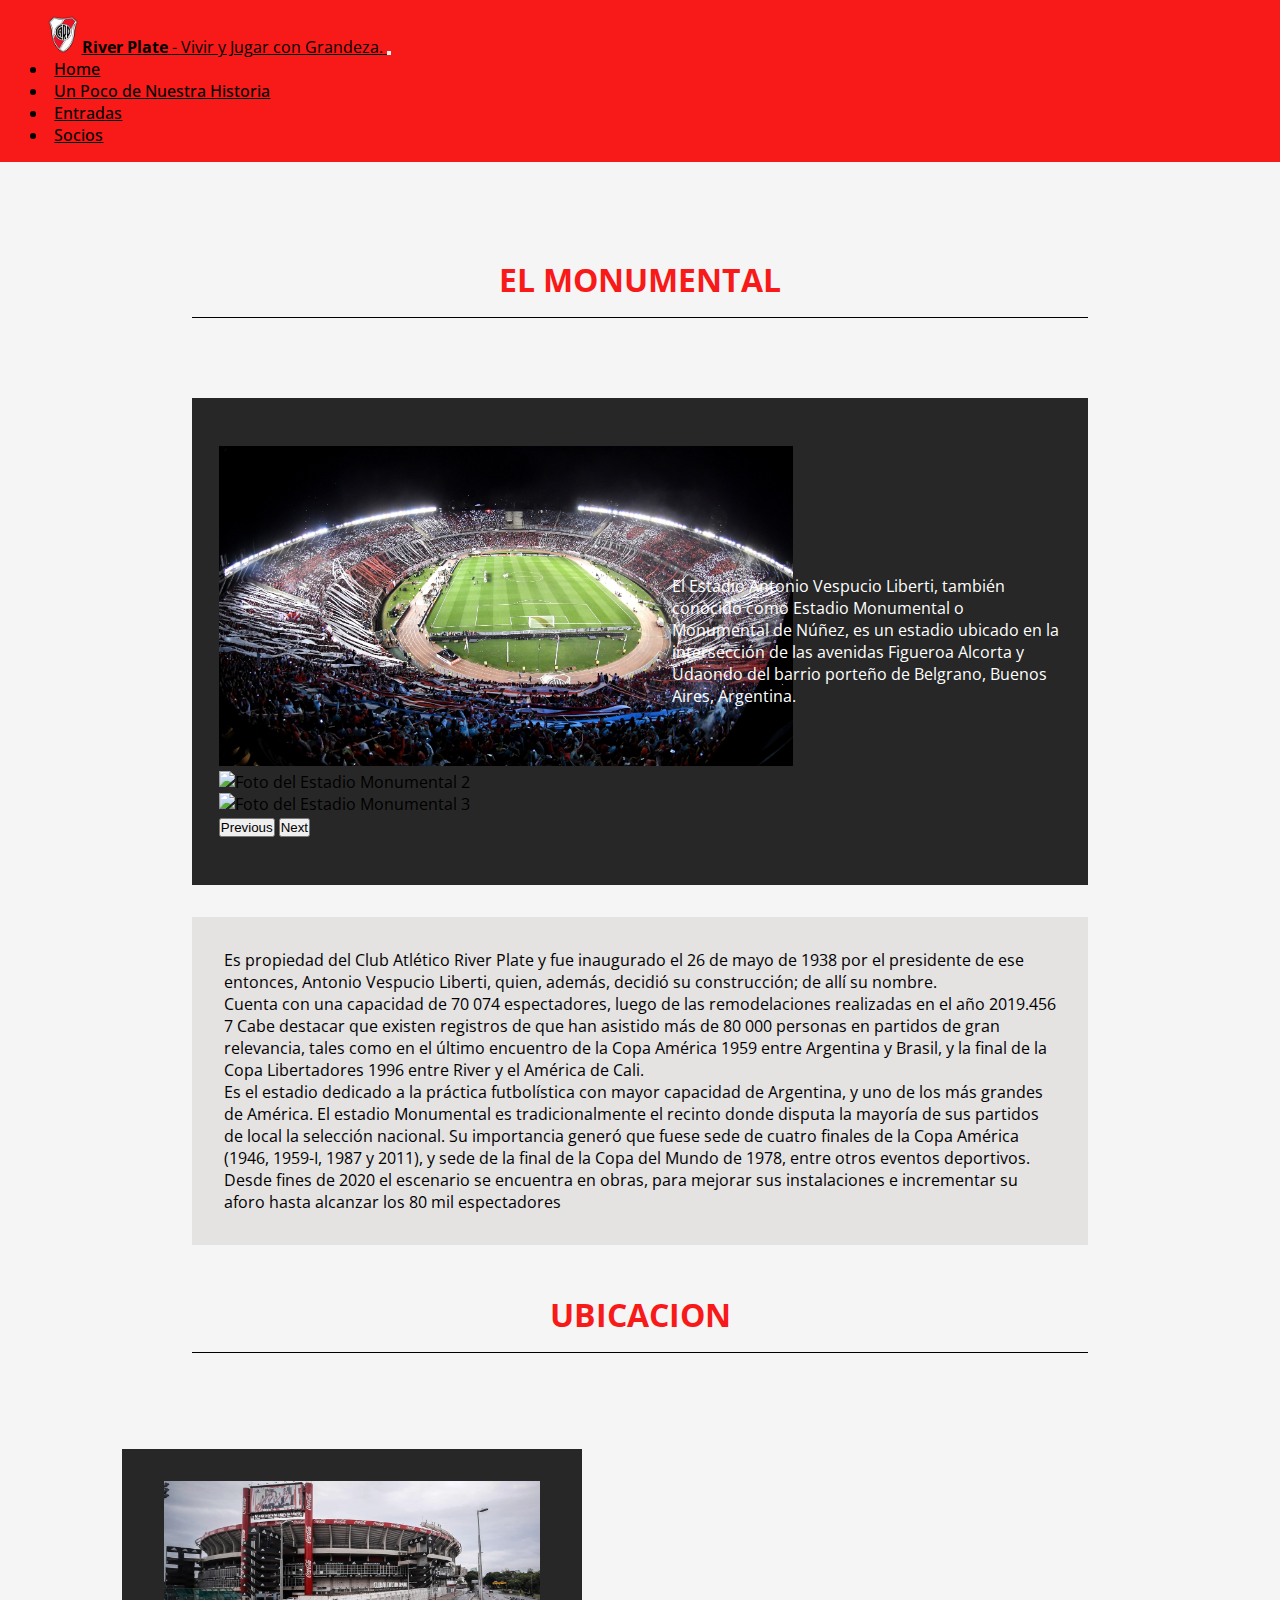
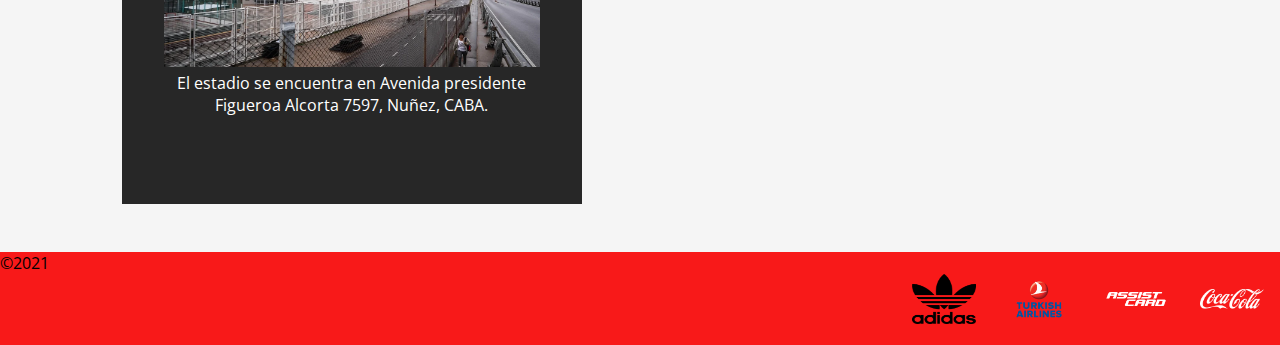
==== commit 04dd6602: "Ultimos detalles" ====
--- a/el-monumental.html
+++ b/el-monumental.html
@@ -8,7 +8,7 @@
   <meta name="description" content="Estadio Monumental , informacion , fotos y como llegar">
   <meta name="keywords" content="El Monumental, Estadio River Plate, Estadio Antonio Vespucio Liberti, Estadio Monumental como llegar">
   <title>El Monumental | River Plate </title>
-  <link rel="stylesheet" href="./CSS/style.css">
+  <link rel="stylesheet" href="../CSS/style.css">
   <link rel="preconnect" href="https://fonts.googleapis.com">
   <link rel="preconnect" href="https://fonts.gstatic.com" crossorigin>
   <link href="https://fonts.googleapis.com/css2?family=Open+Sans:wght@400;700&display=swap" rel="stylesheet">
@@ -27,7 +27,7 @@
   <!-- Navbar -->
   <nav class="navbar navbar-expand-lg navbar-light">
     <div class="container-fluid d-flex justify-content-between">
-      <img src="./Multimedia/Escudo river.png" class="navbar-brand navbar-logo" alt="Escudo de River">
+      <img src="../Multimedia/Escudo river.png" class="navbar-brand navbar-logo" alt="Escudo de River">
       <a class="navbar-brand" href="#"><strong>River Plate</strong> <span class="navbarFrase">- Vivir y Jugar con
           Grandeza.</span> </a>
       <button class="navbar-toggler" type="button" data-bs-toggle="collapse" data-bs-target="#navbarNav"
@@ -58,18 +58,19 @@
     <div class="subtituloPagina">
       <h1>El Monumental</h1>
     </div>
+    <div class="monumentalContainer">
     <div class="monumental__texto">
       <div class="monumental__texto--imagen">
         <div id="carouselExampleControls" class="carousel slide" data-bs-ride="carousel">
           <div class="carousel-inner">
             <div class="carousel-item active">
-              <img src="./Multimedia/monumental.jpg" class="d-block w-100" alt="...">
+              <img src="../Multimedia/monumental.jpg" class="d-block w-100" alt="Foto del Estadio Monumental 1">
             </div>
             <div class="carousel-item">
-              <img src="./Multimedia/monumental2.jpg" class="d-block w-100" alt="...">
+              <img src="../Multimedia/monumental2.jpg" class="d-block w-100" alt="Foto del Estadio Monumental 2">
             </div>
             <div class="carousel-item">
-              <img src="./Multimedia/monumental3.jpg" class="d-block w-100" alt="...">
+              <img src="../Multimedia/monumental3.jpg" class="d-block w-100" alt="Foto del Estadio Monumental 3">
             </div>
           </div>
           <button class="carousel-control-prev" type="button" data-bs-target="#carouselExampleControls" data-bs-slide="prev">
@@ -109,6 +110,7 @@
         hasta alcanzar los 80 mil espectadores
       </p>
     </div>
+  </div>
     <div class="ubicacion">
       <div class="subtituloPagina">
         <h2>Ubicacion</h2>
@@ -116,7 +118,7 @@
       <div class="ubicacion__info">
         <div class="ubicacion__info--img">
           <div>
-            <img  class="imgMonumental" src="./Multimedia/Monumental 4.webp" alt="Estadio Monumental visto desde fuera">
+            <img  class="imgMonumental" src="../Multimedia/Monumental 4.webp" alt="Estadio Monumental visto desde fuera">
         </div>
           <div>
             <p>
@@ -142,22 +144,22 @@
     <div class="footer__logo">
       <div class="footer__logo--img">
         <a href="https://www.adidas.com.ar/?cm_mmc=AdiPR_Linkbuilding-_-generic-_--_-dv%3AeCom-_-cn%3ALinkbuilding-_-pc%3Ageneric&cm_mmc1=AR&cm_mmc2=adidas-LATAM-eCom-PR-Linkbuilding-generic-Online-AR-Linkbuilding-Other-2002" target="_blank">
-          <img src="./Multimedia/logoAdidas.png" height="50px" alt="Logo Adidas">
+          <img src="../Multimedia/logoAdidas.png" height="50px" alt="Logo Adidas">
         </a>
       </div>
       <div class="footer__logo--img">
         <a href="https://www.turkishairlines.com/" target="_blank">
-          <img src="./Multimedia/logoTurkish.png" alt="Logo Turkish">
+          <img src="../Multimedia/logoTurkish.png" alt="Logo Turkish">
         </a>
       </div>
       <div class="footer__logo--img" >
         <a href="https://www.assistcard.com/ar" target="_blank">
-          <img src="./Multimedia/logoAssist.png" alt="Logo Assist Card">
+          <img src="../Multimedia/logoAssist.png" alt="Logo Assist Card">
         </a>
       </div>
       <div class="footer__logo--img">
         <a href="https://www.cocacolalatinamerica.com/ar/es/home" target="_blank">
-          <img  src="./Multimedia/logoCoca.png" alt="Logo Coca Cola">
+          <img  src="../Multimedia/logoCoca.png" alt="Logo Coca Cola">
         </a>
       </div>
     </div>
--- a/CSS/style.css
+++ b/CSS/style.css
@@ -208,10 +208,10 @@
         width: 16rem;
     }
 
-    .containerPublicidad {
-        display: flex !important;
-        flex-direction: column !important;
-        justify-content: center !important;
+    .containerPublicidad .card-group{
+        display: flex ;
+        flex-direction: column ;
+        align-items: center;
     }
 
     .containerPublicidad .card img{
@@ -324,6 +324,12 @@
     background-color: rgba(0, 0, 0, 0.842);
 }
 
+.monumentalContainer{
+    display: flex;
+    flex-direction: column;
+    align-items: center;
+}
+
 .monumental__texto--imagen{
     width: 50%;
 }
@@ -396,11 +402,7 @@
     .monumental__texto--info, .monumental__texto , .ubicacion__info{
         flex-direction: column;
     }
-
-    .monumental__texto{
-        width: 90%;
-    }
-    
+  
    .monumental__texto--imagen{
        width: 20rem;
    }
@@ -410,11 +412,13 @@
    }
    
    .ubicacion__info{
-       margin:0 0 3rem 3.8rem;
        width: 100%;
+       display: flex;
+       flex-direction: column;
+       align-items: center;
    }
 
-    .ubicacion__info--img {
+    .ubicacion__info--img,.ubicacion__info--map,.monumental__texto {
         width: 90%;
     }
 
@@ -422,24 +426,15 @@
         margin-bottom: 1rem;
     }
 
-    .monumental__texto--info{
+    .monumental__texto--info , .monumental__texto--info2{
         width: 90%;
         margin-top: 1rem;
     }
-    .monumental__texto--info2{
-        width: 90%;
-        margin-top: 2rem;
-    }
-
-    .ubicacion__info--map{
-        width: 90%;
-    }
-
+  
     .ubicacionIframe{
         margin-top: 2rem;
     }
 
-   
 }
 
 
